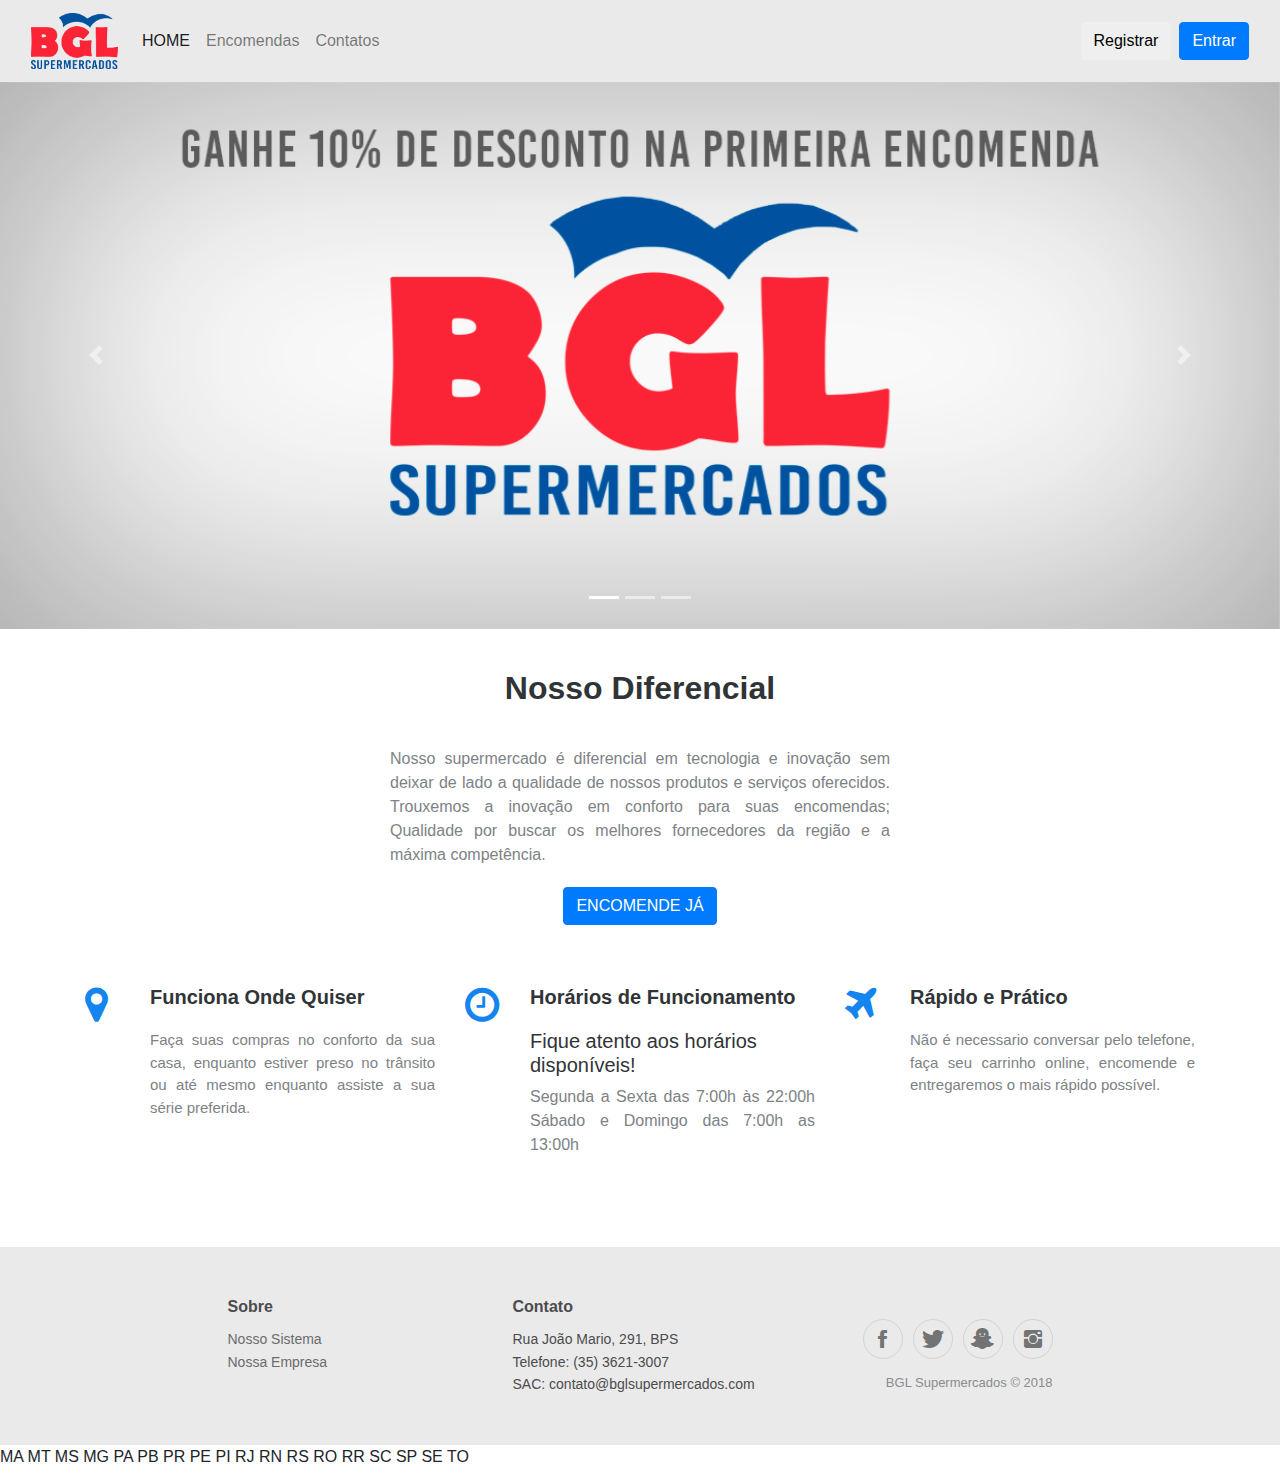
==== src/home/index.html @ 021b2057 "Registra e Entrar pagina home" ====
<!DOCTYPE html>
<html>

<head>
    <meta charset="utf-8">
    <meta name="viewport" content="width=device-width, initial-scale=1.0">
    <title>Supermercado</title>
    <link rel="stylesheet" href="assets/bootstrap/css/bootstrap.min.css">
    <link rel="stylesheet" href="assets/fonts/font-awesome.min.css">
    <link rel="stylesheet" href="assets/fonts/ionicons.min.css">
    <link rel="stylesheet" href="assets/css/dh-navbar-inverse.css">
    <link rel="stylesheet" href="assets/css/Features-Clean.css">
    <link rel="stylesheet" href="assets/css/Footer-Clean.css">
    <link rel="stylesheet" href="assets/css/Footer-Dark.css">
    <link rel="stylesheet" href="assets/css/styles.css">
</head>

<body>
    <nav class="navbar navbar-light navbar-expand-md" style="background-color:rgb(234,234,234);">
        <div class="container-fluid">
          <a class="navbar-brand" href="#" style="width:87px;">
            <img src="assets/img/logo.png">
          </a>
          <button class="navbar-toggler" data-toggle="collapse" data-target="#navcol-1">
            <span class="sr-only">Toggle navigation</span>
            <span class="navbar-toggler-icon"></span>
          </button>
            <div class="collapse navbar-collapse" id="navcol-1">
                <ul class="nav navbar-nav">
                    <li class="nav-item" role="presentation"><a class="nav-link active" href="#">HOME</a></li>
                    <li class="nav-item" role="presentation"><a class="nav-link" href="#">Encomendas</a></li>
                    <li class="nav-item" role="presentation"><a class="nav-link" href="#">Contatos</a></li>
                </ul>
            </div>
              <button id="registrar"type="button" class="btn btn-default btn-md navbar-btn navbar-right mr-2" data-toggle="modal" data-target="#registrarModal">Registrar</button>
					    <button type="button" class="btn btn-primary btn-md navbar-btn navbar-right" data-toggle="modal" data-target="#entrarModal">Entrar</button>
          </div>
    </nav>
    <div data-ride="carousel" class="carousel slide" id="carousel-1">
    <div role="listbox" class="carousel-inner">
        <div class="carousel-item active"><img src="assets/img/slide 3.png" alt="Slide Image" class="w-100 d-block" /></div>
        <div class="carousel-item"><img src="assets/img/slide 2.png" alt="Slide Image" class="w-100 d-block" /></div>
        <div class="carousel-item"><img src="assets/img/slide 1.png" alt="Slide Image" class="w-100 d-block" /></div>
    </div>
    <div>
      <a href="#carousel-1" role="button" data-slide="prev" class="carousel-control-prev">
        <span aria-hidden="true" class="carousel-control-prev-icon"></span><span class="sr-only">Previous</span>
      </a>
      <a href="#carousel-1" role="button" data-slide="next" class="carousel-control-next">
        <span aria-hidden="true" class="carousel-control-next-icon"></span><span class="sr-only">Next</span>
      </a>
    </div>
    <ol
        class="carousel-indicators">
        <li data-target="#carousel-1" data-slide-to="0" class="active"></li>
        <li data-target="#carousel-1" data-slide-to="1"></li>
        <li data-target="#carousel-1" data-slide-to="2"></li>
        </ol>
</div>
    <div class="features-clean">
        <div class="container">
            <div class="intro text-center">
                <h2>Nosso Diferencial</h2>
                <p class="text-justify">
                    Nosso supermercado é diferencial em tecnologia e inovação sem deixar de lado a qualidade de nossos produtos e serviços oferecidos.
                    Trouxemos a inovação em conforto para suas encomendas; Qualidade por buscar os melhores fornecedores da região e a máxima competência.
                </p>
                <button class="btn btn-primary">ENCOMENDE JÁ</button>
            </div>
            <div class="row features">
                <div class="col-sm-6 col-lg-4 item"><i class="fa fa-map-marker icon"></i>
                    <h3 class="name">Funciona Onde Quiser</h3>
                    <p class="description text-justify">Faça suas compras no conforto da sua casa, enquanto estiver preso no trânsito ou até mesmo enquanto assiste a sua série preferida. </p>
                </div>
                <div class="col-sm-6 col-lg-4 item"><i class="fa fa-clock-o icon"></i>
                    <h3 class="name">Horários de Funcionamento</h3>
                    <h5>Fique atento aos horários disponíveis!</h5>
                        <p class="text-justify">Segunda a Sexta das 7:00h às 22:00h
                        Sábado e Domingo das 7:00h as 13:00h</p>
                    </p>
                </div>
                <div class="col-sm-6 col-lg-4 item"><i class="fa fa-plane icon"></i>
                    <h3 class="name">Rápido e Prático</h3>
                    <p class="description text-justify">Não é necessario conversar pelo telefone, faça seu carrinho online, encomende e entregaremos o mais rápido possível.</p>
                </div>
            </div>
        </div>
    </div>
    <div class="footer-clean" style="background-color:rgb(234,234,234);">
        <footer>
            <div class="container">
                <div class="row justify-content-center">
                    <div class="col-sm-4 col-md-3 item">
                        <h3>Sobre</h3>
                        <ul>
                            <li><a href="#">Nosso Sistema</a></li>
                            <li><a href="#">Nossa Empresa</a></li>
                        </ul>
                    </div>
                    <div class="col-sm-4 col-md-3 item">
                        <h3>Contato</h3>
                        <ul>
                            <li>Rua João Mario, 291, BPS</li>
                            <li>Telefone: (35) 3621-3007</li>
                            <li>SAC: contato@bglsupermercados.com</li>
                        </ul>
                    </div>
                    <div class="col-lg-3 item social"><a href="#"><i class="icon ion-social-facebook"></i></a><a href="#"><i class="icon ion-social-twitter"></i></a><a href="#"><i class="icon ion-social-snapchat"></i></a><a href="#"><i class="icon ion-social-instagram"></i></a>
                        <p class="copyright">BGL Supermercados © 2018</p>
                    </div>
                </div>
            </div>
        </footer>
    </div>

    <!-- MODAL DE REGISTRAR -->
<div class="modal fade" id="registrarModal" tabindex="-1" role="dialog" aria-labelledby="myModalLabel">
  <div class="modal-dialog" role="document">
    <div class="modal-content">
      <div class="modal-header">
        <h4 class="modal-title" id="myModalLabel">Registre-se</h4>
        <button type="button" class="close" data-dismiss="modal" aria-label="Close"><span aria-hidden="true">&times;</span></button>
      </div>
      <div class="modal-body">
        <form>
        	<div class="form-group">
        		<label>Usuário:</label>
        		<input class="form-control" type="text">
        		<label>Email:</label>
        		<input class="form-control" type="text">
            <label>Senha:</label>
        		<input class="form-control" type="password">
        		<label>Confirmar Senha:</label>
        		<input class="form-control" type="password">
        	</div>
          <div class="row">
            <div class="col-6">
              <label>CEP:</label>
              <input class="form-control" type="text">
            </div>
            <div class="col-3">
              <label>Estado:</label>
              <select class="form-control" name="estado">
                <option value="Acre">AC</option>
                <option value="Alagoas">AL</option>
                <option value="Amapá">AP</option>
                <option value="Amazonas">AM</option>
                <option value="Bahia">BA</option>
                <option value="Ceará">CE</option>
                <option value="Distrito Federal">DF</option>
                <option value="Espírito Santo">ES</option>
                <option value="Goiás">GO</option>
                <option value="Maranhão">MA</option>
                <option value="Mato Grosso">MT</option>
                <option value="Mato Grosso do Sul">MS</option>
                <option value="Minas Gerais">MG</option>
                <option value="Pará">PA</option>
                <option value="Paraíba">PB</option>
                <option value="Paraná">PR</option>
                <option value="Pernambuco">PE</option>
                <option value="Piauí">PI</option>
                <option value="Rio de Janeiro">RJ</option>
                <option value="Rio Grande do Sul">RS</option>
                <option value="Rio Grande do Norte">RN</option>
                <option value="Rondônia">RO</option>
                <option value="Roraima">RR</option>
                <option value="Santa Catarina">SC</option>
                <option value="São Paulo">SP</option>
                <option value="Sergipe">SE</option>
                <option value="Tocantins">TO</option>
              </select>
            </div>
            <div class="col-3">
              <label>Número:</label>
              <input class="form-control" type="text">
            </div>
          </div>
          <div class="form-group">
            <label>Endereço</label>
            <input class="form-control" type="text">
            <label>Bairro</label>
            <input class="form-control" type="text">
            <label>Complemento</label>
            <input class="form-control" type="text">
          </div>
          <!--  CEP, Estado, Cidade, Rua/Avenida, Número, Complemento, Bairro  !-->
      </form>
      </div>
      <div class="modal-footer">
        <button type="button" class="btn btn-default" data-dismiss="modal">Cancelar</button>
        <button type="button" class="btn btn-primary">Registrar</button>
      </div>
    </div>
  </div>
</div>

<!-- MODAL DE ENTRAR -->
<div class="modal fade" id="entrarModal" tabindex="-1" role="dialog" aria-labelledby="myModalLabel">
  <div class="modal-dialog" role="document">
    <div class="modal-content">
      <div class="modal-header">
        <h4 class="modal-title" id="myModalLabel">Entrar</h4>
      </div>
      <div class="modal-body">
        <form>
        	<div class="form-group">
        		<label>Usuário:</label>
        		<input class="form-control" type="text">
        		<label>Senha:</label>
        		<input class="form-control" type="password">
        	</div>
      </form>
      </div>
      <div class="modal-footer">
        <button type="button" class="btn btn-default" data-dismiss="modal">Cancelar</button>
        <button type="button" class="btn btn-primary">Entrar</button>
      </div>
    </div>
  </div>
</div>

    <script src="assets/js/jquery.min.js"></script>
    <script src="assets/bootstrap/js/bootstrap.min.js"></script>
</body>

</html>


MA
MT
MS
MG
PA
PB
PR
PE
PI
RJ
RN
RS
RO
RR
SC
SP
SE
TO
---- src/home/assets/css/dh-navbar-inverse.css ----
.navigation-clean {
  background:#fff;
  padding-top:10px;
  padding-bottom:10px;
  color:#333;
  border-radius:0;
  box-shadow:none;
  border:none;
  margin-bottom:0;
}

@media (max-width:767px) {
  .navigation-clean {
    padding-top:0;
    padding-bottom:0;
  }
}

@media (max-width:767px) {
  .navigation-clean .navbar-header {
    padding-top:10px;
    padding-bottom:10px;
  }
}

.navigation-clean .navbar-brand {
  font-weight:bold;
  color:inherit;
}

.navigation-clean .navbar-brand:hover {
  color:#222;
}

.navigation-clean.navbar-inverse .navbar-brand:hover {
  color:#f0f0f0;
}

.navigation-clean .navbar-brand img {
  height:100%;
  display:inline-block;
  margin-right:10px;
  width:auto;
  margin-left:5px;
}

.navigation-clean .navbar-toggle {
  border-color:#ddd;
}

.navigation-clean .navbar-toggle:hover, .navigation-clean .navbar-toggle:focus {
  background:none;
}

.navigation-clean.navbar-inverse .navbar-toggle {
  border-color:#555;
}

.navigation-clean .navbar-toggle .icon-bar {
  background-color:#888;
}

.navigation-clean.navbar-inverse .navbar-toggle .icon-bar {
  background-color:#eee;
}

.navigation-clean .navbar-collapse, .navigation-clean .navbar-form {
  border-top-color:#ddd;
}

.navigation-clean.navbar-inverse .navbar-collapse, .navigation-clean.navbar-inverse .navbar-form {
  border-top-color:#333;
}

.navigation-clean.navbar .navbar-nav > li > a {
  padding-left:18px;
  padding-right:18px;
}

.navigation-clean.navbar-default .navbar-nav > li > a {
  color:#465765;
}

.navigation-clean.navbar-default .navbar-nav > li > a:focus, .navigation-clean.navbar-default .navbar-nav > li > a:hover {
  color:#37434d !important;
  background-color:transparent;
}

.navigation-clean.navbar-inverse {
  background-color:#1f2021;
  color:#fff;
}

.navigation-clean.navbar-inverse .navbar-nav > li > a {
  color:#dfe8ee;
  font-weight:bold;
}

.navigation-clean.navbar-inverse .navbar-nav > li > a:focus, .navigation-clean.navbar-inverse .navbar-nav > li > a:hover {
  color:#fe0707 !important;
  background-color:transparent;
}

.navbar-inverse .navbar-brand, .navbar-inverse .navbar-nav > li > a {
  font-weight:bold;
  text-transform:uppercase;
}

a {
  color:#6d8de1;
}

#footer a:active, a:hover {
  color:#fcf8f8;
  text-decoration:none;
  font-weight:bold;
}

a {
  background-color:transparent;
  -webkit-text-decoration-skip:objects;
}

a:active, a:hover {
  outline:0;
}

.uk-link, a {
  color:#1e87f0;
  text-decoration:none;
  cursor:pointer;
}

.uk-link:hover, a:hover {
  color:#0f6ecd;
  text-decoration:underline;
}

audio, canvas, iframe, img, svg, video {
  vertical-align:middle;
}

audio, canvas, img, video {
  max-width:100%;
  height:auto;
  box-sizing:border-box;
}

img {
  border-style:none;
}

address, dl, fieldset, figure, ol, p, pre, ul {
  margin:0 0 20px 0;
}

ol, ul {
  padding-left:30px;
}

article, aside, details, figcaption, figure, footer, header, main, nav, section, summary {
  display:block;
}

a, area, button, input, label, select, summary, textarea {
  touch-action:manipulation;
}
---- src/home/assets/css/Features-Clean.css ----
.features-clean {
  color:#313437;
  background-color:#fff;
  padding-bottom:30px;
}

@media (max-width:767px) {
  .features-clean {
    padding-bottom:10px;
  }
}

.features-clean p {
  color:#7d8285;
}

.features-clean h2 {
  font-weight:bold;
  margin-bottom:40px;
  padding-top:40px;
  color:inherit;
}

@media (max-width:767px) {
  .features-clean h2 {
    margin-bottom:25px;
    padding-top:25px;
    font-size:24px;
  }
}

.features-clean .intro {
  font-size:16px;
  max-width:500px;
  margin:0 auto 60px;
}

@media (max-width:767px) {
  .features-clean .intro {
    margin-bottom:40px;
  }
}

.features-clean .item {
  min-height:100px;
  padding-left:80px;
  margin-bottom:40px;
}

@media (max-width:767px) {
  .features-clean .item {
    min-height:0;
  }
}

.features-clean .item .name {
  font-size:20px;
  font-weight:bold;
  margin-top:0;
  margin-bottom:20px;
  color:inherit;
}

.features-clean .item .description {
  font-size:15px;
  margin-bottom:0;
}

.features-clean .item .icon {
  font-size:40px;
  color:#1485ee;
  float:left;
  margin-left:-65px;
}
---- src/home/assets/css/Footer-Clean.css ----
.footer-clean {
  padding:50px 0;
  background-color:#fff;
  color:#4b4c4d;
}

.footer-clean h3 {
  margin-top:0;
  margin-bottom:12px;
  font-weight:bold;
  font-size:16px;
}

.footer-clean ul {
  padding:0;
  list-style:none;
  line-height:1.6;
  font-size:14px;
  margin-bottom:0;
}

.footer-clean ul a {
  color:inherit;
  text-decoration:none;
  opacity:0.8;
}

.footer-clean ul a:hover {
  opacity:1;
}

.footer-clean .item.social {
  text-align:right;
}

@media (max-width:767px) {
  .footer-clean .item {
    text-align:center;
    padding-bottom:20px;
  }
}

@media (max-width: 768px) {
  .footer-clean .item.social {
    text-align:center;
  }
}

.footer-clean .item.social > a {
  font-size:24px;
  width:40px;
  height:40px;
  line-height:40px;
  display:inline-block;
  text-align:center;
  border-radius:50%;
  border:1px solid #ccc;
  margin-left:10px;
  margin-top:22px;
  color:inherit;
  opacity:0.75;
}

.footer-clean .item.social > a:hover {
  opacity:0.9;
}

@media (max-width:991px) {
  .footer-clean .item.social > a {
    margin-top:40px;
  }
}

@media (max-width:767px) {
  .footer-clean .item.social > a {
    margin-top:10px;
  }
}

.footer-clean .copyright {
  margin-top:14px;
  margin-bottom:0;
  font-size:13px;
  opacity:0.6;
}
---- src/home/assets/css/Footer-Dark.css ----
.footer-dark {
  padding:50px 0;
  color:#f0f9ff;
  background-color:#282d32;
}

.footer-dark h3 {
  margin-top:0;
  margin-bottom:12px;
  font-weight:bold;
  font-size:16px;
}

.footer-dark ul {
  padding:0;
  list-style:none;
  line-height:1.6;
  font-size:14px;
  margin-bottom:0;
}

.footer-dark ul a {
  color:inherit;
  text-decoration:none;
  opacity:0.6;
}

.footer-dark ul a:hover {
  opacity:0.8;
}

@media (max-width:767px) {
  .footer-dark .item:not(.social) {
    text-align:center;
    padding-bottom:20px;
  }
}

.footer-dark .item.text {
  margin-bottom:36px;
}

@media (max-width:767px) {
  .footer-dark .item.text {
    margin-bottom:0;
  }
}

.footer-dark .item.text p {
  opacity:0.6;
  margin-bottom:0;
}

.footer-dark .item.social {
  text-align:center;
}

@media (max-width:991px) {
  .footer-dark .item.social {
    text-align:center;
    margin-top:20px;
  }
}

.footer-dark .item.social > a {
  font-size:20px;
  width:36px;
  height:36px;
  line-height:36px;
  display:inline-block;
  text-align:center;
  border-radius:50%;
  box-shadow:0 0 0 1px rgba(255,255,255,0.4);
  margin:0 8px;
  color:#fff;
  opacity:0.75;
}

.footer-dark .item.social > a:hover {
  opacity:0.9;
}

.footer-dark .copyright {
  text-align:center;
  padding-top:24px;
  opacity:0.3;
  font-size:13px;
  margin-bottom:0;
}
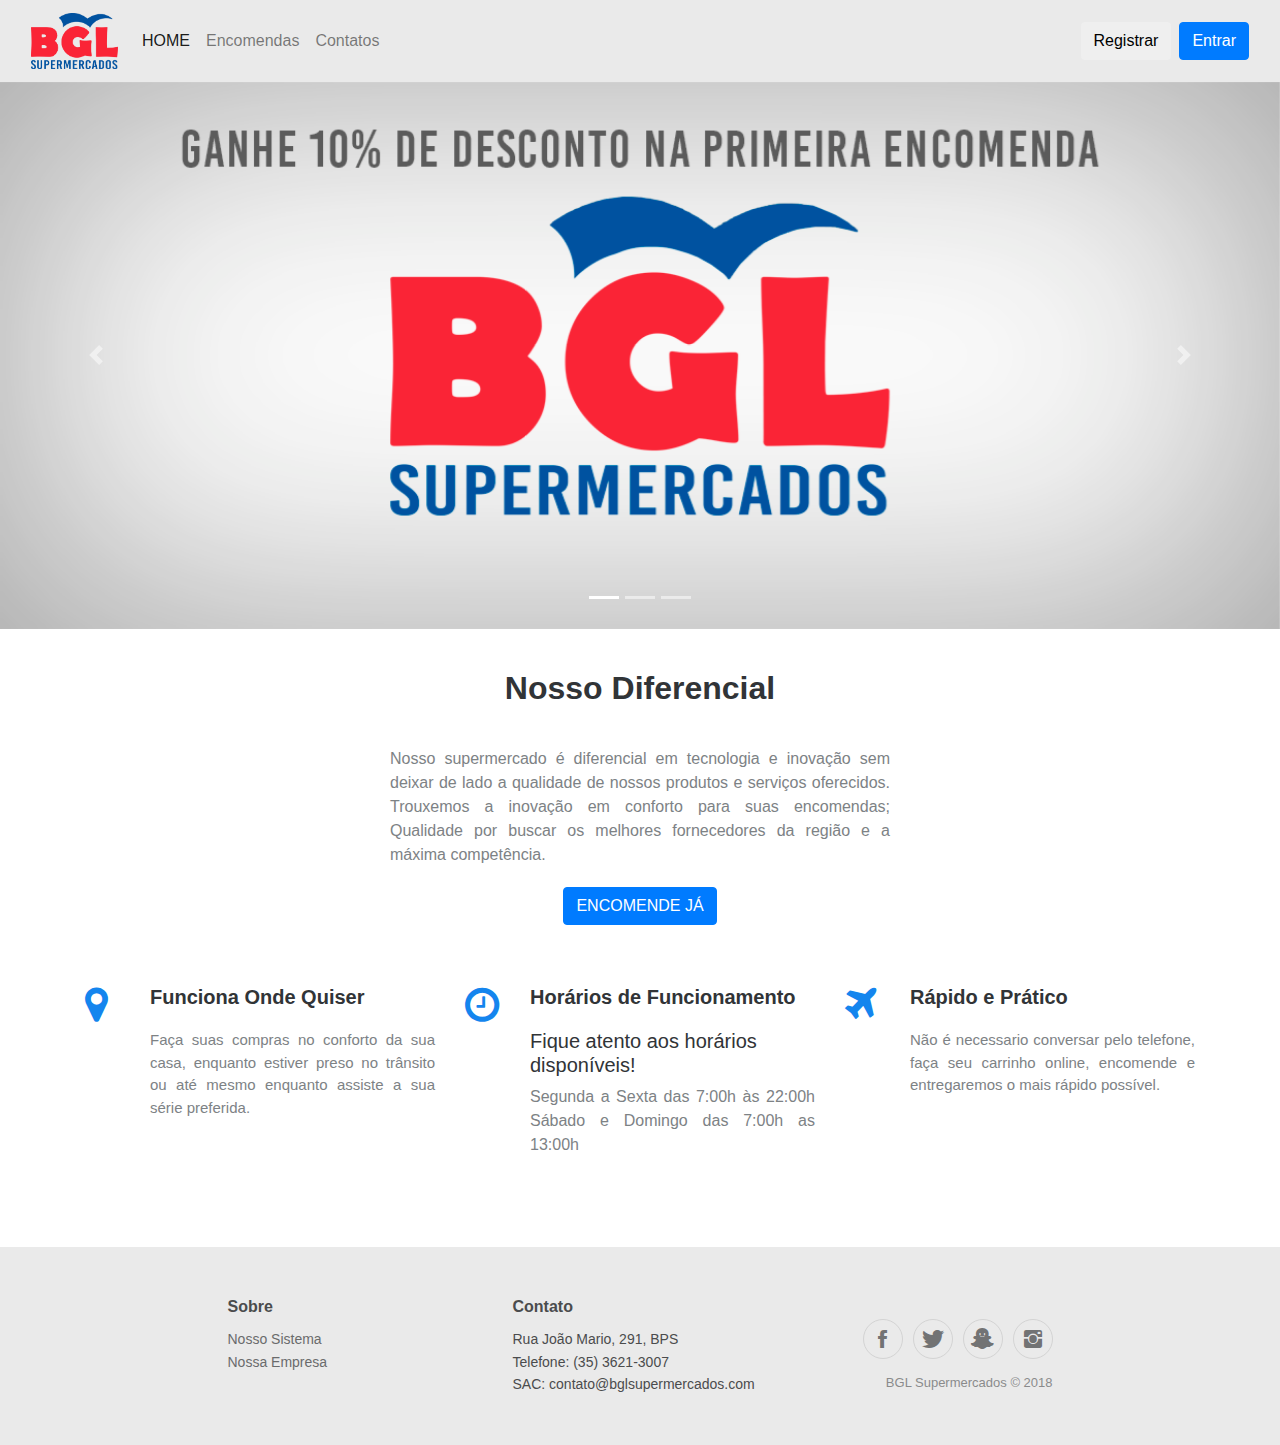
==== commit f7eebce5: "Pagina de Usuario Adicionada" ====
--- a/src/home/index.html
+++ b/src/home/index.html
@@ -224,23 +224,3 @@
 </body>
 
 </html>
-
-
-MA
-MT
-MS
-MG
-PA
-PB
-PR
-PE
-PI
-RJ
-RN
-RS
-RO
-RR
-SC
-SP
-SE
-TO
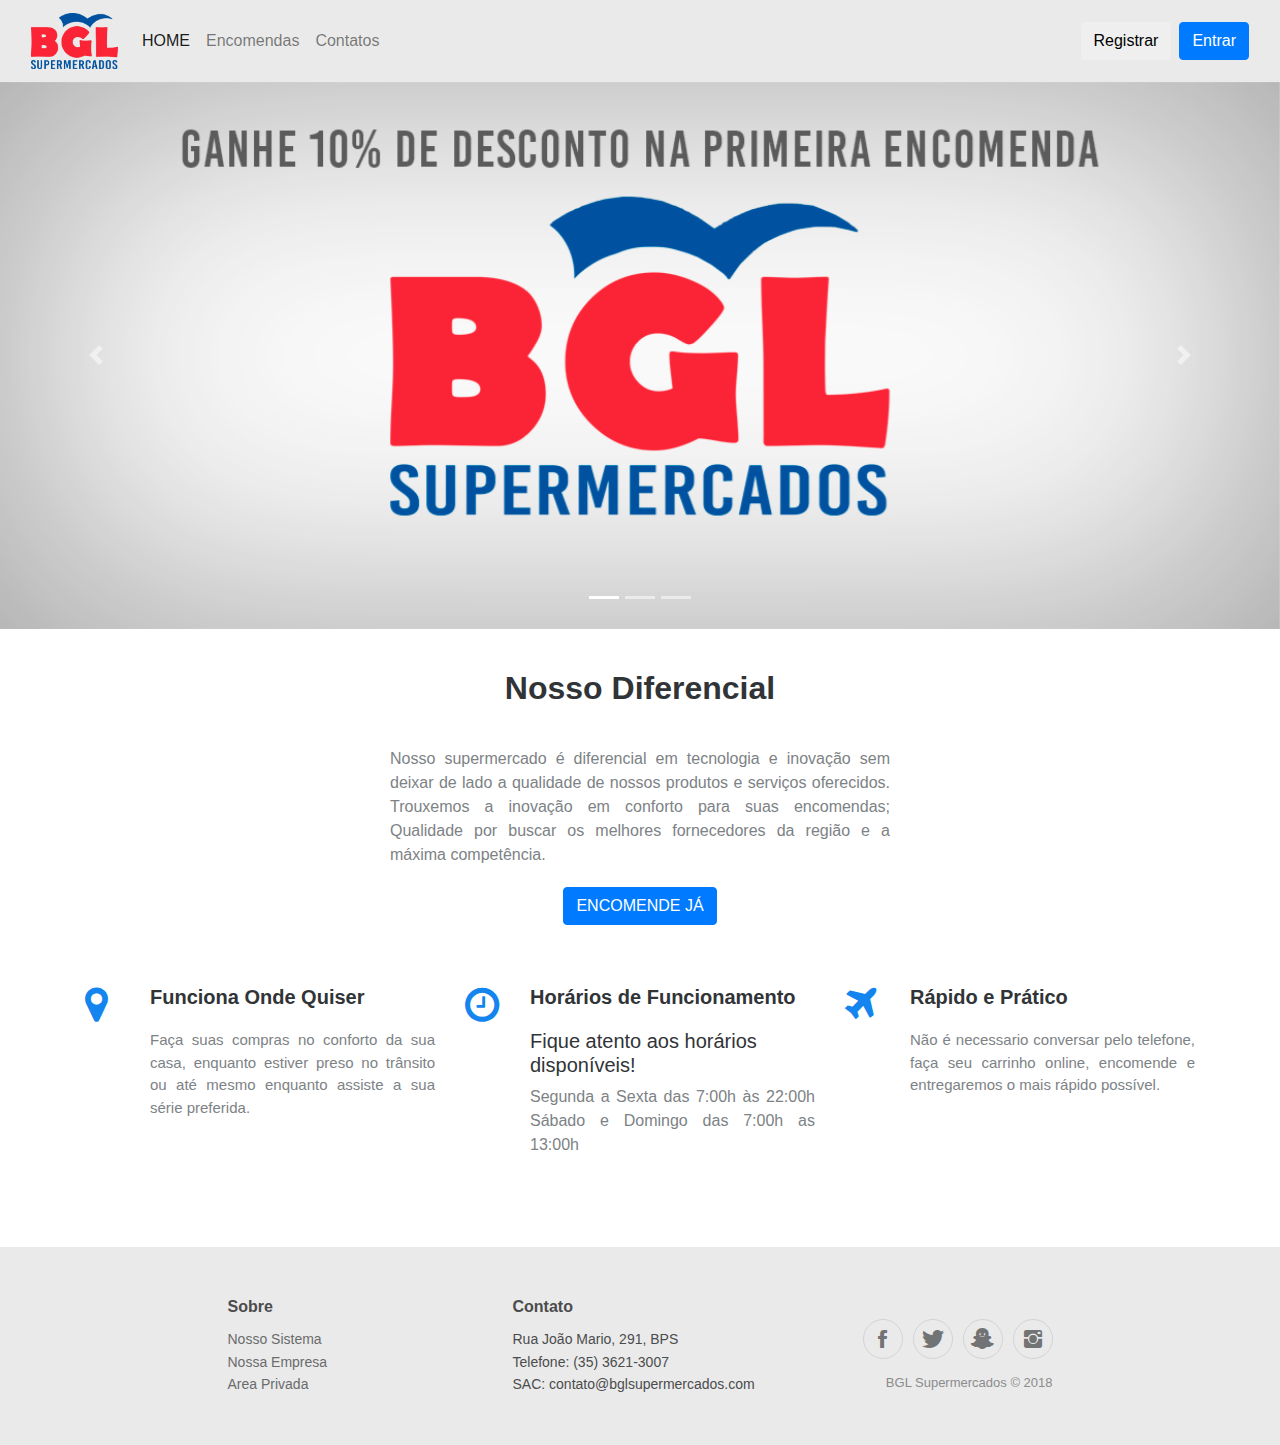
==== commit abcca787: "junção das páginas home e admin" ====
--- a/src/home/index.html
+++ b/src/home/index.html
@@ -13,12 +13,13 @@
     <link rel="stylesheet" href="assets/css/Footer-Clean.css">
     <link rel="stylesheet" href="assets/css/Footer-Dark.css">
     <link rel="stylesheet" href="assets/css/styles.css">
+    <link rel="stylesheet" href="https://use.fontawesome.com/releases/v5.0.13/css/all.css" integrity="sha384-DNOHZ68U8hZfKXOrtjWvjxusGo9WQnrNx2sqG0tfsghAvtVlRW3tvkXWZh58N9jp" crossorigin="anonymous">
 </head>
 
 <body>
     <nav class="navbar navbar-light navbar-expand-md" style="background-color:rgb(234,234,234);">
         <div class="container-fluid">
-          <a class="navbar-brand" href="#" style="width:87px;">
+          <a class="navbar-brand" href="index.html" style="width:87px;">
             <img src="assets/img/logo.png">
           </a>
           <button class="navbar-toggler" data-toggle="collapse" data-target="#navcol-1">
@@ -27,13 +28,13 @@
           </button>
             <div class="collapse navbar-collapse" id="navcol-1">
                 <ul class="nav navbar-nav">
-                    <li class="nav-item" role="presentation"><a class="nav-link active" href="#">HOME</a></li>
+                    <li class="nav-item" role="presentation"><a class="nav-link active" href="index.html">HOME</a></li>
                     <li class="nav-item" role="presentation"><a class="nav-link" href="#">Encomendas</a></li>
                     <li class="nav-item" role="presentation"><a class="nav-link" href="#">Contatos</a></li>
                 </ul>
             </div>
-              <button id="registrar"type="button" class="btn btn-default btn-md navbar-btn navbar-right mr-2" data-toggle="modal" data-target="#registrarModal">Registrar</button>
-					    <button type="button" class="btn btn-primary btn-md navbar-btn navbar-right" data-toggle="modal" data-target="#entrarModal">Entrar</button>
+              <button id="registrar" type="button" class="btn btn-default btn-md navbar-btn navbar-right mr-2" data-toggle="modal" data-target="#registrarModal">Registrar</button>
+			  <button type="button" class="btn btn-primary btn-md navbar-btn navbar-right" data-toggle="modal" data-target="#entrarModal">Entrar</button>
           </div>
     </nav>
     <div data-ride="carousel" class="carousel slide" id="carousel-1">
@@ -95,6 +96,7 @@
                         <ul>
                             <li><a href="#">Nosso Sistema</a></li>
                             <li><a href="#">Nossa Empresa</a></li>
+                            <li><a href="../admin/AdminLogin/index.html">Area Privada</a></li>
                         </ul>
                     </div>
                     <div class="col-sm-4 col-md-3 item">
@@ -213,7 +215,7 @@
       </div>
       <div class="modal-footer">
         <button type="button" class="btn btn-default" data-dismiss="modal">Cancelar</button>
-        <button type="button" class="btn btn-primary">Entrar</button>
+        <a class="none" href="indexLogado.html"><button type="button" class="btn btn-primary">Entrar</button></a>
       </div>
     </div>
   </div>
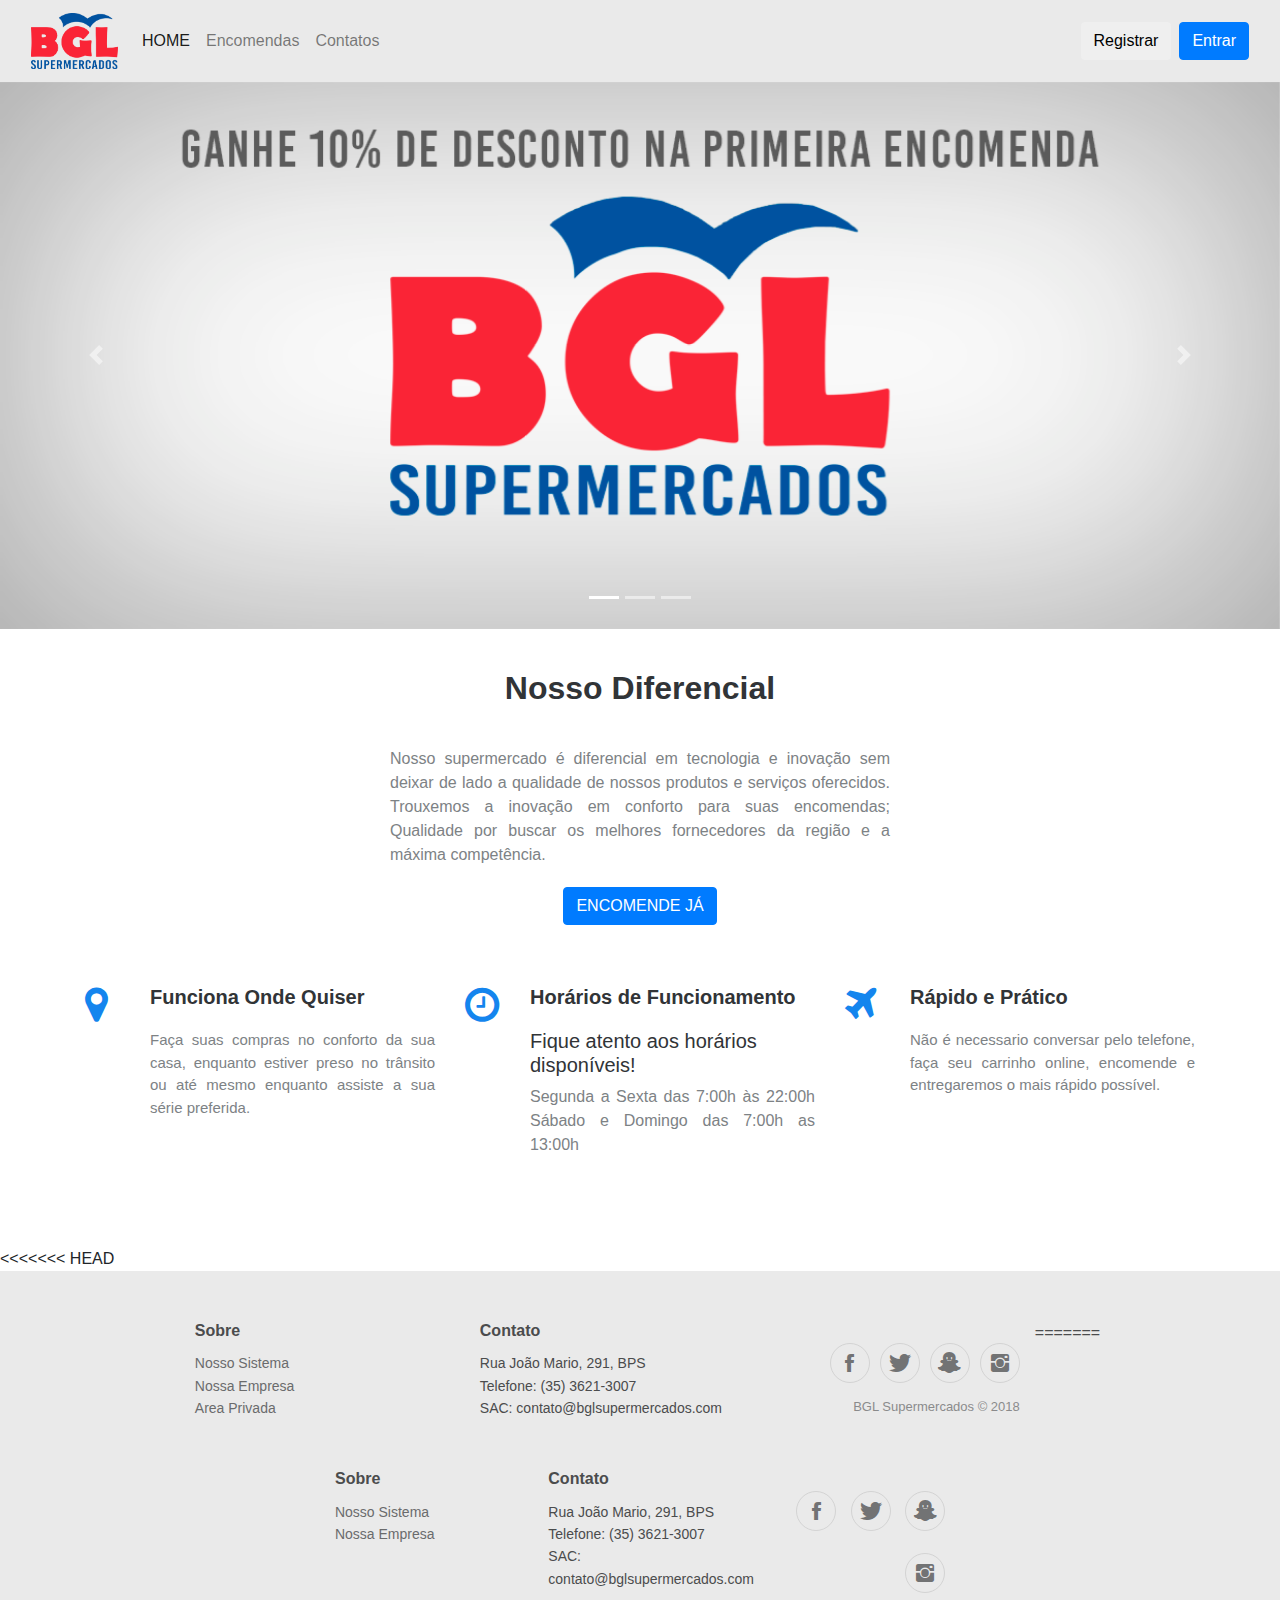
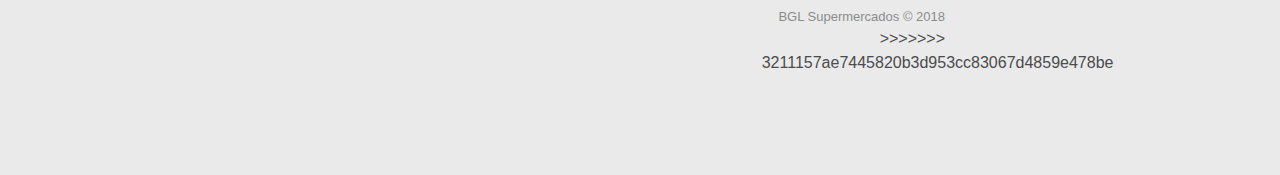
==== commit ad87420e: "Junçao das paginas" ====
--- a/src/home/index.html
+++ b/src/home/index.html
@@ -29,7 +29,7 @@
             <div class="collapse navbar-collapse" id="navcol-1">
                 <ul class="nav navbar-nav">
                     <li class="nav-item" role="presentation"><a class="nav-link active" href="index.html">HOME</a></li>
-                    <li class="nav-item" role="presentation"><a class="nav-link" href="#">Encomendas</a></li>
+                    <li class="nav-item" role="presentation"><a class="nav-link" href="">Encomendas</a></li>
                     <li class="nav-item" role="presentation"><a class="nav-link" href="#">Contatos</a></li>
                 </ul>
             </div>
@@ -87,6 +87,7 @@
             </div>
         </div>
     </div>
+<<<<<<< HEAD
     <div class="footer-clean" style="background-color:rgb(234,234,234);">
         <footer>
             <div class="container">
@@ -110,10 +111,41 @@
                     <div class="col-lg-3 item social"><a href="#"><i class="icon ion-social-facebook"></i></a><a href="#"><i class="icon ion-social-twitter"></i></a><a href="#"><i class="icon ion-social-snapchat"></i></a><a href="#"><i class="icon ion-social-instagram"></i></a>
                         <p class="copyright">BGL Supermercados © 2018</p>
                     </div>
-                </div>
-            </div>
-        </footer>
-    </div>
+=======
+
+<!-- FOOTER -->
+
+<div class="footer-clean" style="background-color:rgb(234,234,234);">
+    <footer>
+        <div class="container">
+            <div class="row justify-content-center">
+                <div class="col-sm-4 col-md-3 item">
+                    <h3>Sobre</h3>
+                    <ul>
+                        <li><a href="#">Nosso Sistema</a></li>
+                        <li><a href="#">Nossa Empresa</a></li>
+                    </ul>
+                </div>
+                <div class="col-sm-4 col-md-3 item">
+                    <h3>Contato</h3>
+                    <ul>
+                        <li>Rua João Mario, 291, BPS</li>
+                        <li>Telefone: (35) 3621-3007</li>
+                        <li>SAC: contato@bglsupermercados.com</li>
+                    </ul>
+                </div>
+                <div class="col-lg-3 item social">
+                  <a href="#"><i class="icon ion-social-facebook"></i></a>
+                  <a href="#"><i class="icon ion-social-twitter"></i></a>
+                  <a href="#"><i class="icon ion-social-snapchat"></i></a>
+                  <a href="#"><i class="icon ion-social-instagram"></i></a>
+                    <p class="copyright">BGL Supermercados © 2018</p>
+>>>>>>> 3211157ae7445820b3d953cc83067d4859e478be
+                </div>
+            </div>
+        </div>
+    </footer>
+</div>
 
     <!-- MODAL DE REGISTRAR -->
 <div class="modal fade" id="registrarModal" tabindex="-1" role="dialog" aria-labelledby="myModalLabel">
--- a/src/home/assets/css/styles.css
+++ b/src/home/assets/css/styles.css
@@ -0,0 +1,38 @@
+a.none{
+    color: white;
+    text-decoration: none;
+}
+a.none:visited {
+    color: white;
+    text-decoration: none;
+}
+a.none:hover {
+    color: white;
+    text-decoration: none;
+}
+a.none:active {
+    color: white;
+    text-decoration: none;
+}
+
+.sqare{
+  width: 40px;
+  height: 40px;
+  background-color: grey;
+}
+
+.position-fixed{
+  z-index: 1000;
+}
+
+.mt-6{
+  margin-top: 100px;
+}
+
+.w-2{
+  width: 70px !important;
+}
+
+.price-font{
+  font-size: 1.5rem;
+}
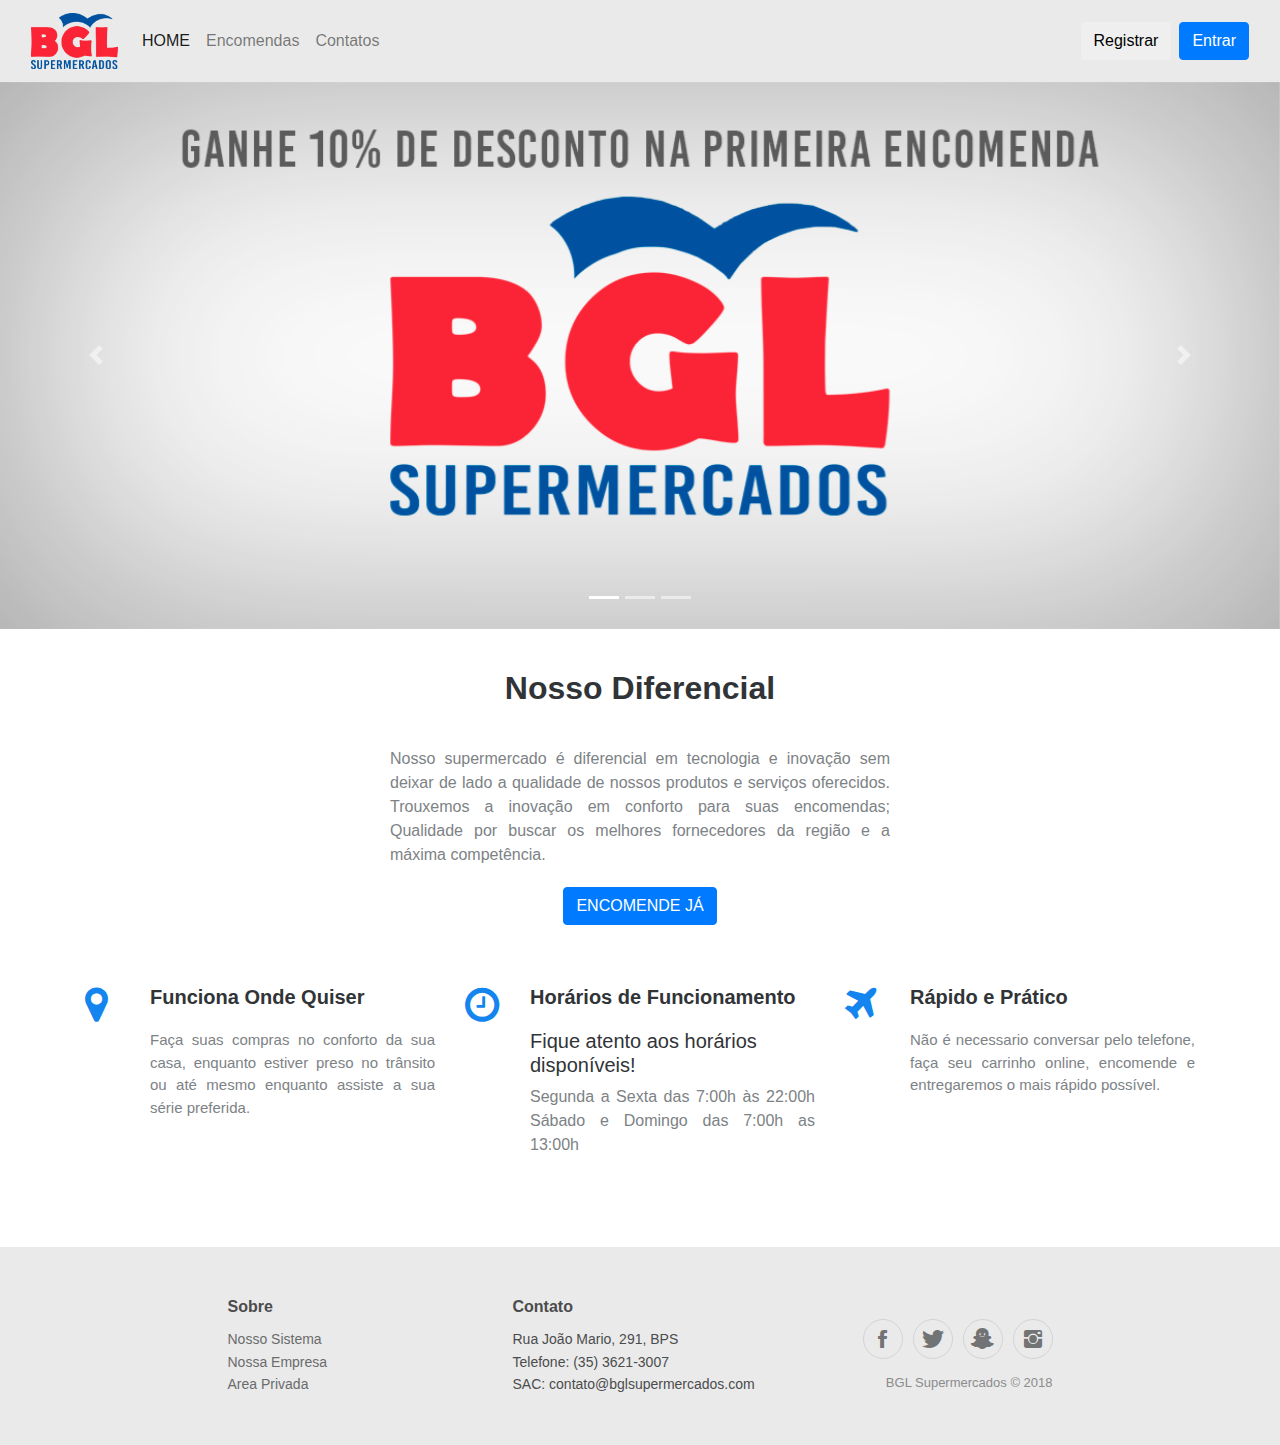
==== commit 8f06b311: "Juncao das paginas, ajustes feitos e pagina de bebidas acrecentada" ====
--- a/src/home/index.html
+++ b/src/home/index.html
@@ -87,7 +87,6 @@
             </div>
         </div>
     </div>
-<<<<<<< HEAD
     <div class="footer-clean" style="background-color:rgb(234,234,234);">
         <footer>
             <div class="container">
@@ -111,37 +110,6 @@
                     <div class="col-lg-3 item social"><a href="#"><i class="icon ion-social-facebook"></i></a><a href="#"><i class="icon ion-social-twitter"></i></a><a href="#"><i class="icon ion-social-snapchat"></i></a><a href="#"><i class="icon ion-social-instagram"></i></a>
                         <p class="copyright">BGL Supermercados © 2018</p>
                     </div>
-=======
-
-<!-- FOOTER -->
-
-<div class="footer-clean" style="background-color:rgb(234,234,234);">
-    <footer>
-        <div class="container">
-            <div class="row justify-content-center">
-                <div class="col-sm-4 col-md-3 item">
-                    <h3>Sobre</h3>
-                    <ul>
-                        <li><a href="#">Nosso Sistema</a></li>
-                        <li><a href="#">Nossa Empresa</a></li>
-                    </ul>
-                </div>
-                <div class="col-sm-4 col-md-3 item">
-                    <h3>Contato</h3>
-                    <ul>
-                        <li>Rua João Mario, 291, BPS</li>
-                        <li>Telefone: (35) 3621-3007</li>
-                        <li>SAC: contato@bglsupermercados.com</li>
-                    </ul>
-                </div>
-                <div class="col-lg-3 item social">
-                  <a href="#"><i class="icon ion-social-facebook"></i></a>
-                  <a href="#"><i class="icon ion-social-twitter"></i></a>
-                  <a href="#"><i class="icon ion-social-snapchat"></i></a>
-                  <a href="#"><i class="icon ion-social-instagram"></i></a>
-                    <p class="copyright">BGL Supermercados © 2018</p>
->>>>>>> 3211157ae7445820b3d953cc83067d4859e478be
-                </div>
             </div>
         </div>
     </footer>
